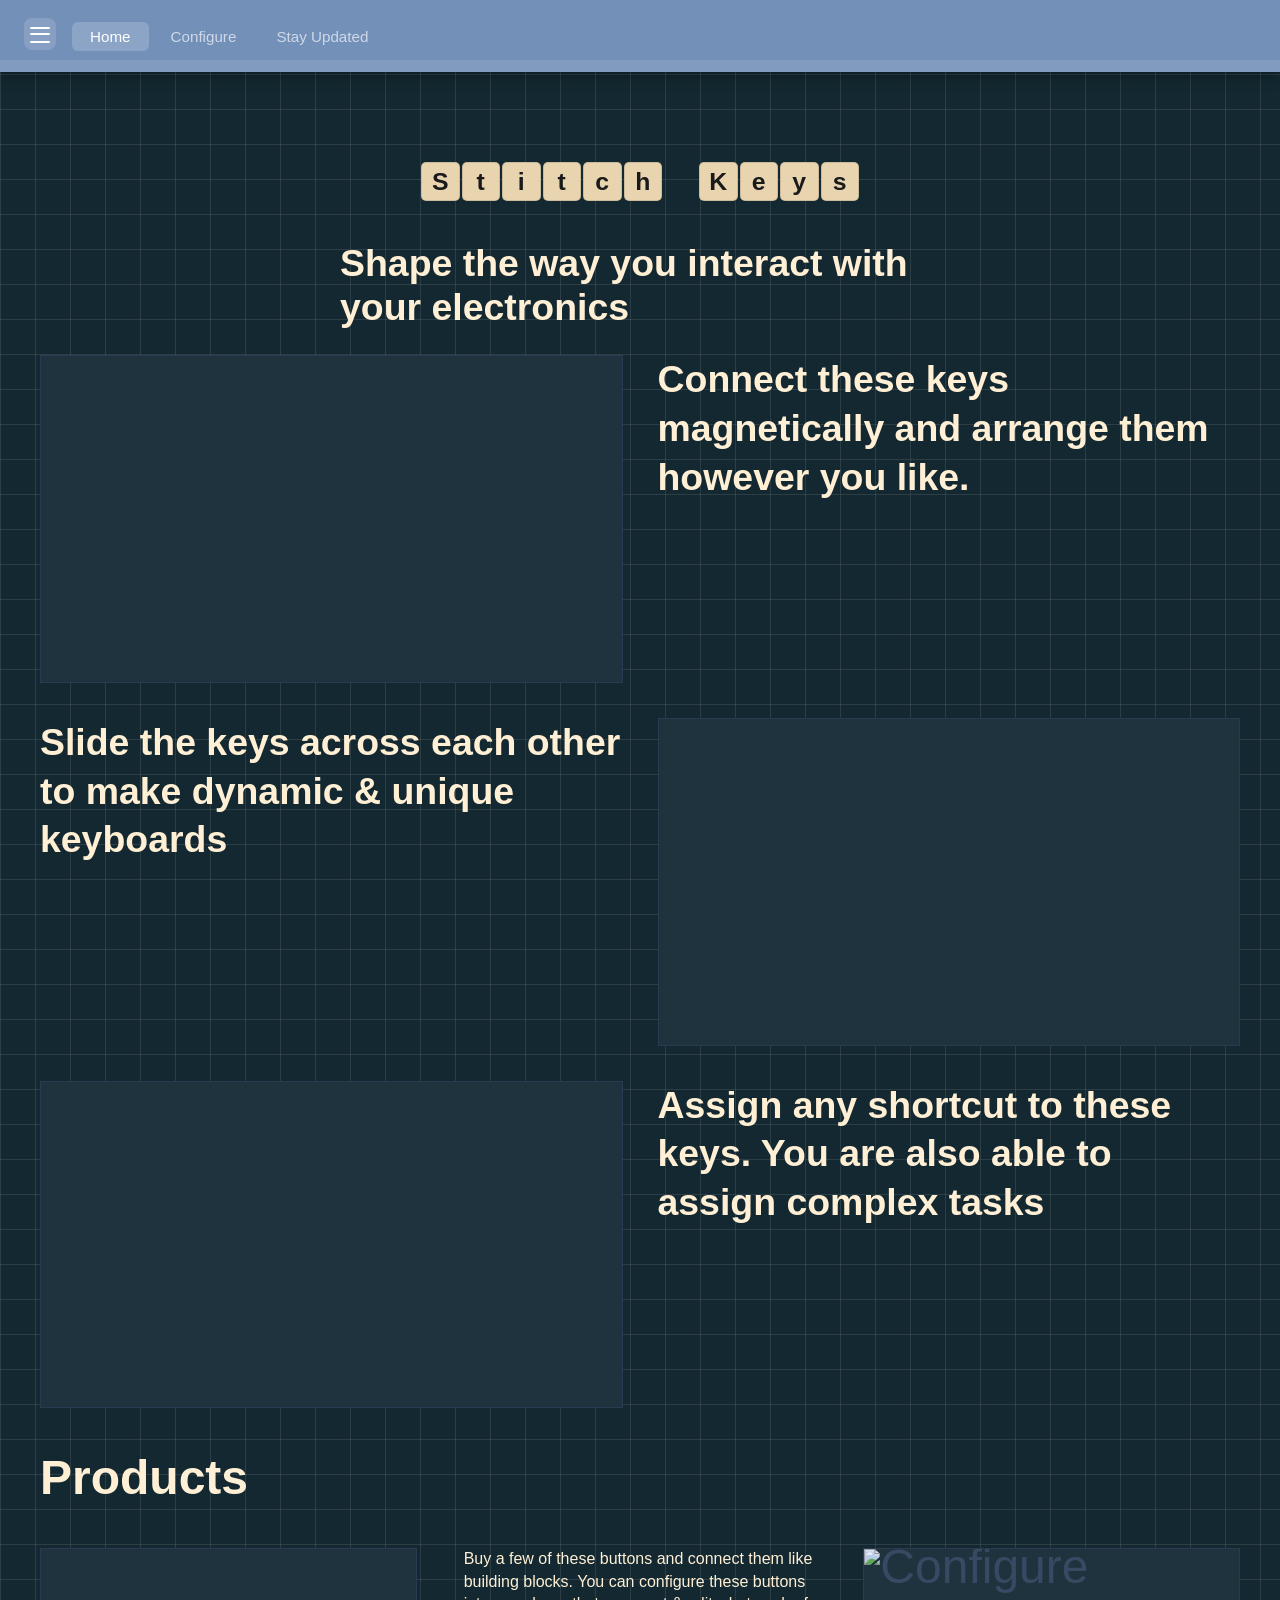
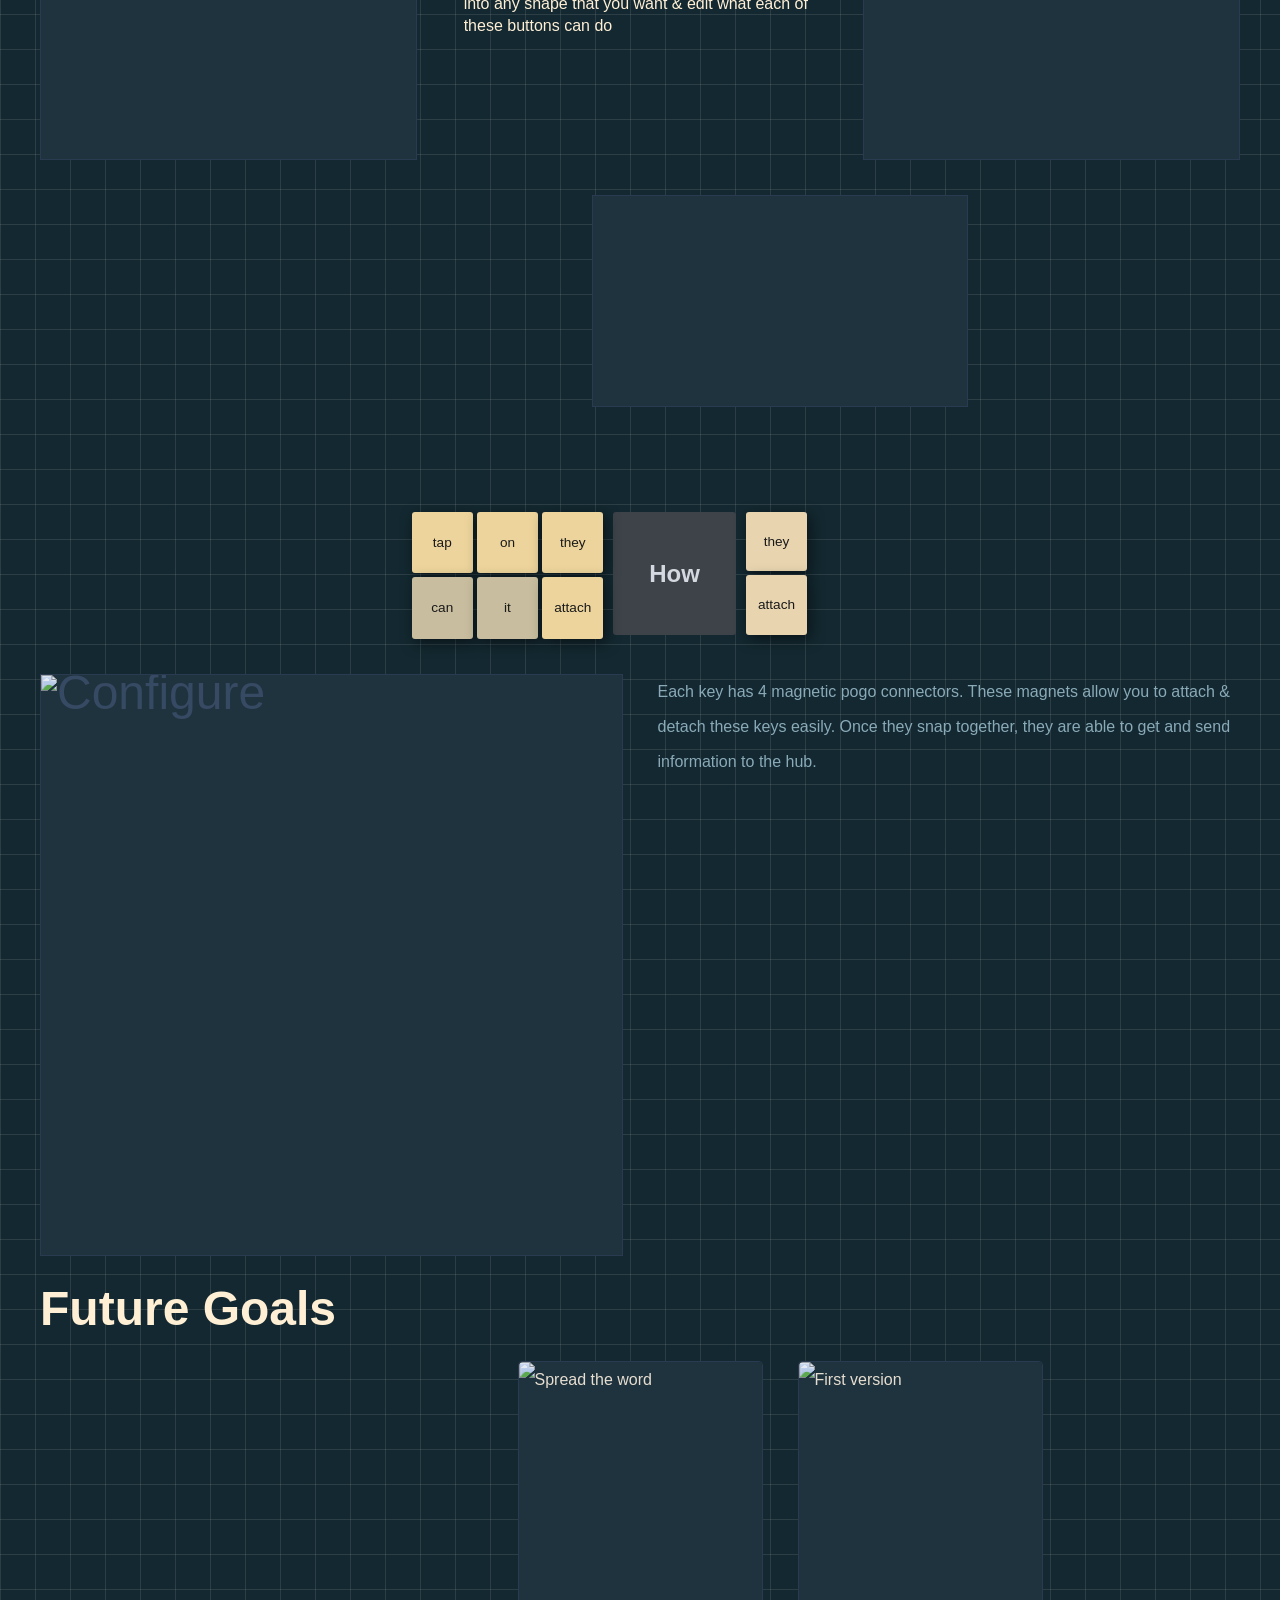
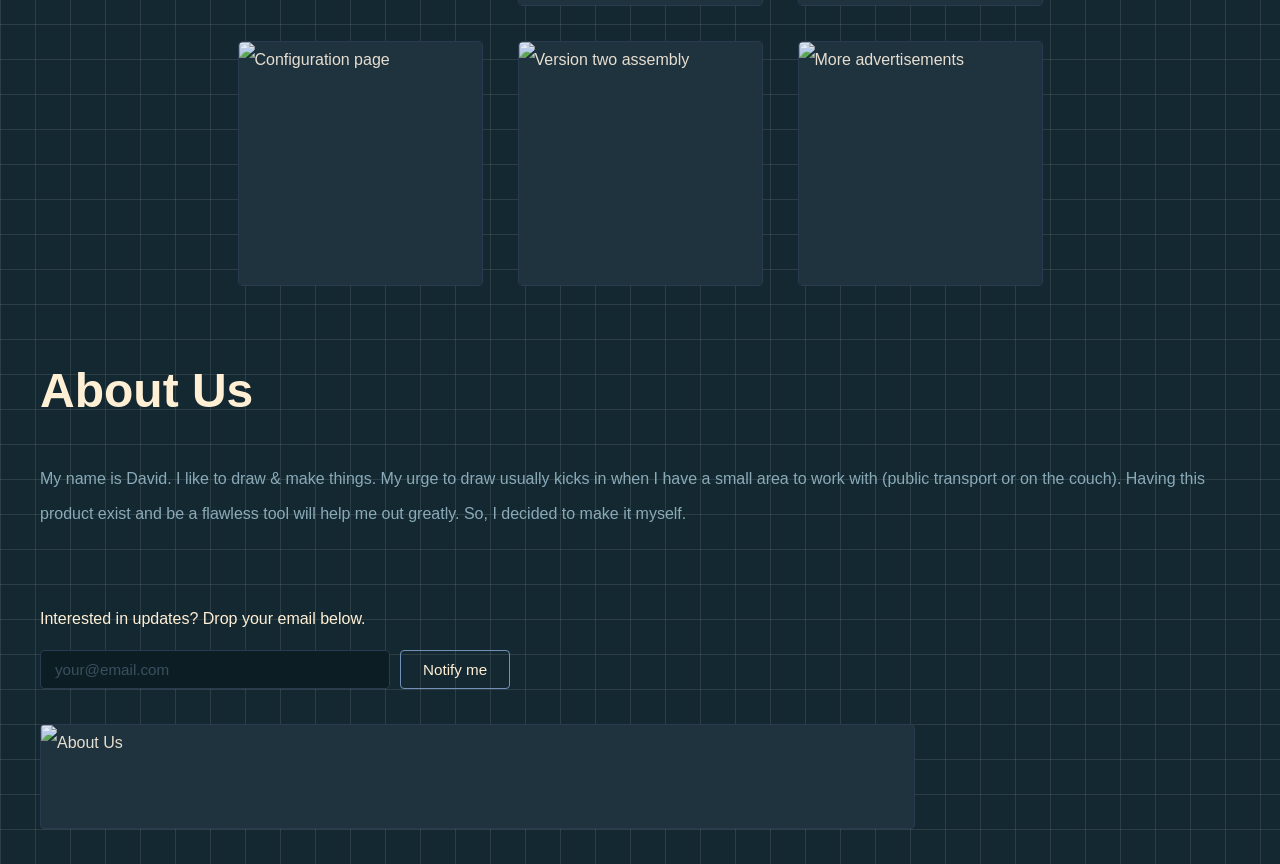
==== index.html @ e27ef1e2 "Initial commit: Stitch Keys web app + macro recorder - configure.html/css/script.js: Block Builder w" ====
<!DOCTYPE html>
<html lang="en">
<head>
    <meta charset="UTF-8">
    <meta name="viewport" content="width=device-width, initial-scale=1.0">
    <meta http-equiv="Content-Security-Policy" content="default-src 'self'; script-src 'self'; style-src 'self' https://fonts.googleapis.com; font-src https://fonts.gstatic.com; img-src 'self' data:; media-src 'self'; connect-src 'self' https://script.google.com https://script.googleusercontent.com; form-action 'self' https://script.google.com; frame-ancestors 'none';">
    <meta name="referrer" content="strict-origin-when-cross-origin">
    <title>Stitch Keys — Modular Magnetic Macro Keys</title>
    <meta name="description" content="Stitch Keys are modular magnetic macro keys you can arrange into any shape and assign any shortcut or task to. Shape the way you interact with your electronics.">
    <meta name="keywords" content="stitch keys, stitchkeys, modular macro keyboard, magnetic macro keys, custom macro keys, programmable keys">
    <meta name="author" content="Stitch Keys">
    <meta property="og:title" content="Stitch Keys — Modular Magnetic Macro Keys">
    <meta property="og:description" content="Connect these keys magnetically, arrange them however you like, and assign any shortcut to them. Shape the way you interact with your electronics.">
    <meta property="og:type" content="website">
    <meta name="twitter:card" content="summary">
    <meta name="twitter:title" content="Stitch Keys — Modular Magnetic Macro Keys">
    <meta name="twitter:description" content="Modular magnetic macro keys you can arrange into any shape and assign any shortcut to.">
    <link rel="preconnect" href="https://fonts.googleapis.com">
    <link rel="preconnect" href="https://fonts.gstatic.com" crossorigin>
    <link rel="stylesheet" href="https://fonts.googleapis.com/css2?family=Caveat:wght@400;700&family=Exo+2:wght@400;600;700&family=Rubik:wght@400;500&display=swap">
    <link rel="stylesheet" href="style.css?v=2">
</head>
<body>
    <div class="header-fill" aria-hidden="true"></div>
    <header class="page-header">
<button id="menuToggle" class="menu-button" aria-label="Toggle navigation menu">
            <span class="hamburger"></span>
        </button>
        <nav class="page-tabs" aria-label="Site sections">
            <a href="index.html" class="page-tab page-tab--active">Home</a>
            <a href="configure.html" class="page-tab">Configure</a>
            <a href="signup.html" class="page-tab">Stay Updated</a>
        </nav>
        <div class="resize-handle header-handle" data-resize="header" aria-hidden="true"></div>
    </header>

    <div class="app-shell">
        <div class="nav-bg" id="navBg" aria-hidden="true"></div>
        <div class="mobile-overlay" id="mobileOverlay" aria-hidden="true"></div>
        <aside class="side-nav" id="sideNav" aria-hidden="true">
            <nav class="sticky-nav">
                <a draggable="false" href="#intro"    class="sticky-note sticky-note--1">
                    <div class="sticky-note__img"><img src="art/stitch_keys.png" alt="Stitch Keys"></div>
                    <span class="sticky-note__label">Stitch Keys</span>
                </a>
                <a draggable="false" href="#text"     class="sticky-note sticky-note--2">
                    <div class="sticky-note__img"><img src="art/product.png" alt="Products"></div>
                    <span class="sticky-note__label">Products</span>
                </a>
                <a draggable="false" href="#outro"    class="sticky-note sticky-note--3">
                    <div class="sticky-note__img"><img src="art/how_it_works.png" alt="How it Works"></div>
                    <span class="sticky-note__label">How it Works</span>
                </a>
                <a draggable="false" href="#section1" class="sticky-note sticky-note--4">
                    <div class="sticky-note__img"><img src="art/future_goals.png" alt="Future Goals"></div>
                    <span class="sticky-note__label">Current Goals</span>
                </a>
                <a draggable="false" href="#section2" class="sticky-note sticky-note--5">
                    <div class="sticky-note__img"><img src="art/about_us.png" alt="About Us"></div>
                    <span class="sticky-note__label">About Us</span>
                </a>
            </nav>
        </aside>

        <main class="main-content" id="mainContent">
            <section id="intro">
                <div class="title-letters" aria-label="Stitch Keys">
                    <div class="letter-group">
                        <div class="letter-square" id="titleLetterS" role="button" tabindex="0" data-letter="S">S</div>
                        <div class="letter-square" role="button" tabindex="0" data-letter="t">t</div>
                        <div class="letter-square" role="button" tabindex="0" data-letter="i">i</div>
                        <div class="letter-square" role="button" tabindex="0" data-letter="t">t</div>
                        <div class="letter-square" role="button" tabindex="0" data-letter="c">c</div>
                        <div class="letter-square" role="button" tabindex="0" data-letter="h">h</div>
                    </div>
                    <div class="letter-group">
                        <div class="letter-square" role="button" tabindex="0" data-letter="K">K</div>
                        <div class="letter-square" role="button" tabindex="0" data-letter="e">e</div>
                        <div class="letter-square" role="button" tabindex="0" data-letter="y">y</div>
                        <div class="letter-square" role="button" tabindex="0" data-letter="s">s</div>
                    </div>
                </div>
                <h3>Shape the way you interact with your electronics</h3>
                <div class="intro-media-row">
                    <div class="video-placeholder">
                        <video autoplay loop muted playsinline>
                            <source src="animation/magnetic.mkv" type="video/x-matroska">
                        </video>
                    </div>
                    <h3>Connect these keys magnetically and arrange them however you like.</h3>
                </div>
                <div class="intro-media-row">
                    <h3>Slide the keys across each other to make dynamic &amp; unique keyboards</h3>
                    <div class="video-placeholder">
                        <video autoplay loop muted playsinline>
                            <source src="animation/slide.mkv" type="video/x-matroska">
                        </video>
                    </div>
                </div>
                <div class="intro-media-row">
                    <div class="video-placeholder">
                        <video autoplay loop muted playsinline>
                            <source src="animation/shortcuts50.mkv" type="video/x-matroska">
                        </video>
                    </div>
                    <h3>Assign any shortcut to these keys. You are also able to assign complex tasks</h3>
                </div>
                <br><br><br><br><br><br>
            </section>
            <section id="text">
                <h2>Products</h2>
                <div class="products-videos">
                    <div class="products-video">
                        <video autoplay loop muted playsinline>
                            <source src="animation/kit1.mkv" type="video/x-matroska">
                        </video>
                    </div>
                    <p class="products-text">Buy a few of these buttons and connect them like building blocks. You can configure these buttons into any shape that you want &amp; edit what each of these buttons can do</p>
                    <div class="products-video">
                        <video autoplay loop muted playsinline>
                            <source src="animation/kit2.mkv" type="video/x-matroska">
                        </video>
                    </div>
                    <div class="products-video products-video--img">
                        <img src="pictures/configure.png" alt="Configure" class="products-video-img">
                    </div>
                </div>
            </section>
            <section id="outro">
                <div class="how-overlay" id="howOverlay"></div>
                <div class="how-top-row" id="howTopRow">
                    <div class="how-deco" id="howDeco" aria-hidden="true">
                        <div class="how-deco-cell light" data-sq="tap">tap</div>
                        <div class="how-deco-cell light" data-sq="on">on</div>
                        <div class="how-deco-cell light" data-sq="they">they</div>
                        <div class="how-deco-cell" data-sq="can">can</div>
                        <div class="how-deco-cell" data-sq="it">it</div>
                        <div class="how-deco-cell light" data-sq="attach">attach</div>
                    </div>
                    <div class="how-label-square" id="howLabelSquare" role="button" tabindex="0">How</div>
                    <div class="how-active-container" id="howActiveContainer">
                        <div class="how-active-square" id="howActiveSquare" role="button" tabindex="0">
                            <span id="howActiveText">they attach</span>
                        </div>
                        <div class="how-options" id="howOptions" aria-hidden="true"></div>
                    </div>
                </div>
                <div class="how-bottom-row">
                    <div class="how-video-square">
                        <img src="pictures/configure.png" alt="Configure" class="placeholder-fill-img">
                    </div>
                    <div class="how-description">
                        <p id="howDescText">Each key has 4 magnetic pogo connectors. These magnets allow you to attach &amp; detach these keys easily. Once they snap together, they are able to get and send information to the hub.</p>
                    </div>
                </div>
            </section>
            <section id="section1">
                <h2>Future Goals</h2>
                <div class="fg-images">
                    <div class="fg-row fg-row--top">
                        <div class="fg-img">
                            <img src="pictures/1.png" alt="Spread the word" class="fg-img-photo">
                            <span class="fg-hover-text"> Spread the word!
I want to reach people now so that I can start a feedback loop.
To achieve this, I will make a couple of advertisements on blender. </span>
                        </div>
                        <div class="fg-img">
                            <img src="pictures/2.png" alt="First version" class="fg-img-photo">
                            <span class="fg-hover-text"> I finish building the first version of this product.
The main purpose of this version is to help me make the configuration version of this website. This will also be used to present the basic idea to others so that I can get more support on this product.</span>
                        </div>
                    </div>
                    <div class="fg-row fg-row--bottom">
                        <div class="fg-img">
                            <img src="pictures/3.png" alt="Configuration page" class="fg-img-photo">
                            <span class="fg-hover-text">Finish the configuration page. This is where I use the feedback from you to make nearly anything that you want possible with these keys. I will work on making this as simple and straight forward as possible, with visuals that fit your current keyboard.</span>
                        </div>
                        <div class="fg-img">
                            <img src="pictures/4.png" alt="Version two assembly" class="fg-img-photo">
                            <span class="fg-hover-text"> Start the assembly for version two of the product. This version's purpose will be to show to others so that they can tell me their experience on the product hands on.</span>
                        </div>
                        <div class="fg-img">
                            <img src="pictures/5.png" alt="More advertisements" class="fg-img-photo">
                            <span class="fg-hover-text"> While I am getting feedback, I will be making more advertisements.</span>
                        </div>
                    </div>
                </div>
            </section>
            <section id="section2">
                <h2>About Us</h2>
                <p>My name is David. I like to draw & make things. My urge to draw usually kicks in when I have a small area to work with (public transport or on the couch). Having this product exist and be a flawless tool will help me out greatly. So, I decided to make it myself.</p>
                <div class="signup-block">
                    <p class="signup-label">Interested in updates? Drop your email below.</p>
                    <form class="signup-form" id="signupForm" action="#" method="POST">
                        <input class="signup-input" type="email" name="email" placeholder="your@email.com" required aria-label="Email address">
                        <button class="signup-btn" type="submit">Notify me</button>
                    </form>
                    <p class="signup-thanks" id="signupThanks" hidden>Thanks! We'll be in touch.</p>
                </div>
                <div class="au-img">
                    <img src="pictures/about_banner.png" alt="About Us" class="placeholder-fill-img">
                </div>
            </section>
        </main>
    </div>

    <script src="script.js"></script>
</body>
</html>
---- style.css ----
:root {
    font-family: Arial, Helvetica, sans-serif;
    color: #d4d8e0;
    --nav-width: 260px;
    --header-height: 72px;
    --header-height-visible: 100px;
}

* {
    box-sizing: border-box;
}

body {
    margin: 0;
    min-height: 100vh;
    overflow-x: hidden;
    background-color: #132830;
}

.header-fill {
    position: fixed;
    top: 0;
    left: 0;
    width: 100%;
    height: var(--header-height);
    background: #7390B9;
    box-shadow: 0 3px 14px rgba(0, 0, 0, 0.35);
    z-index: 29;
    transition: height 1s ease-out;
}

.page-header {
    position: fixed;
    top: 0;
    left: 0;
    z-index: 30;
    display: flex;
    align-items: center;
    gap: 1rem;
    padding: 5px 1.5rem;
    min-height: var(--header-height);
    transition: min-height 1s ease-out;
    width: 100%;
    background: #7390B9;
    color: white;
    box-shadow: none;
}

/* ── Page tabs (About / Configure) ─────────────────────────────────────── */
.page-tabs {
    display: flex;
    gap: 4px;
    margin: 0;
}

.page-tab {
    padding: 6px 18px;
    border-radius: 6px;
    font-family: 'Rubik', sans-serif;
    font-size: 0.95rem;
    font-weight: 500;
    color: rgba(255, 255, 255, 0.65);
    text-decoration: none;
    transition: background 0.2s ease, color 0.2s ease;
}

.page-tab:hover {
    background: rgba(255, 255, 255, 0.12);
    color: #fff;
}

.page-tab--active {
    background: rgba(255, 255, 255, 0.18);
    color: #fff;
}

/* No background grid on the Configure page */
.page--configure .main-content {
    background-image: none;
}

/* ────────────────────────────────────────────────────────────────────────── */
.page-header h1 {
    margin: 0 0 17px 0;
    font-size: 1.5rem;
    line-height: 1;
    align-self: flex-end;
}

.menu-button {
    width: 32px;
    height: 32px;
    border: none;
    border-radius: 8px;
    align-self: flex-end;
    margin-bottom: 17px;
    background: rgba(255, 255, 255, 0.14);
    color: white;
    display: inline-flex;
    align-items: center;
    justify-content: center;
    cursor: pointer;
    transition: background 0.25s ease;
    position: relative;
    z-index: 1;
}

.menu-button:hover,
.menu-button:focus-visible {
    background: rgba(255, 255, 255, 0.24);
    outline: none;
}

.hamburger,
.hamburger::before,
.hamburger::after {
    content: "";
    display: block;
    width: 20px;
    height: 2px;
    background: white;
    border-radius: 2px;
    transition: transform 0.3s ease, opacity 0.3s ease;
}

.hamburger::before {
    transform: translateY(-6px);
}

.hamburger::after {
    transform: translateY(6px);
}

.menu-button.open .hamburger {
    background: transparent;
}

.menu-button.open .hamburger::before {
    transform: rotate(45deg);
}

.menu-button.open .hamburger::after {
    transform: rotate(-45deg);
}


.app-shell {
    display: flex;
    margin-top: var(--header-height);
    transition: transform 0.4s ease, margin-top 1s ease-out;
}

/* Grid background — separate element so sticky notes can sit above everything */
.nav-bg {
    position: fixed;
    top: 0;
    left: 0;
    width: var(--nav-width);
    max-width: calc(100vw - 12px);
    height: 100%;
    background-color: transparent;
    background-size: 35px 35px;
    z-index: 9;
    pointer-events: none;
}

.nav-bg.open {
    background-color: #132830;
    background-image:
        linear-gradient(rgba(147, 153, 155, 0.2) 1px, transparent 1px),
        linear-gradient(90deg, rgba(147, 153, 155, 0.2) 1px, transparent 1px);
}

.side-nav {
    position: fixed;
    top: 0;
    left: 0;
    height: 100%;
    width: var(--nav-width);
    max-width: calc(100vw - 12px);
    padding: calc(var(--header-height) + 12px) 12px 12px;
    transition: width 1s ease-out, padding-top 1s ease-out;
    z-index: 25;
    pointer-events: none;
    overflow-x: hidden;
    overflow-y: auto;
}

.side-nav.open {
    pointer-events: auto;
}

/* ── Sticky notes ──────────────────────────────────────────────────────────── */

.sticky-nav {
    display: flex;
    flex-direction: column;
    gap: 8px;
    height: 100%;
}

.sticky-note {
    flex: 1;
    min-height: 80px;
    display: flex;
    flex-direction: column;
    text-decoration: none;
    border-radius: 3px;
    padding: 8px 8px 6px;
    box-shadow: 3px 4px 14px rgba(0, 0, 0, 0.5);
    cursor: pointer;
    /* transform drives the slide-in; scale + shadow ease the hover lift over 0.3 s */
    /* only transform is transitioned (slide-in); scale + shadow snap instantly on hover */
    transition: transform 0.4s ease;
    user-select: none;
    -webkit-user-drag: none;
    width: calc(100% - 50px);  /* 50 px freed for the random left-offset */
    z-index: 0;
}

.sticky-note__img {
    flex: 1;
    background: rgba(0, 0, 0, 0.1);
    border-radius: 2px;
    margin-bottom: 6px;
    min-height: 30px;
    display: flex;
    align-items: center;
    justify-content: center;
    overflow: hidden;
}

.sticky-note__img img {
    width: 100%;
    height: 100%;
    object-fit: contain;
    mix-blend-mode: multiply;  /* white background disappears, only the lines show */
}

.sticky-note__label {
    font-size: 1rem;
    font-weight: 700;
    color: #1a1a1a;
    text-align: center;
    font-family: 'Caveat', cursive;
    letter-spacing: 0.03em;
}

/* Colours + closed state: off-screen left with each note's own tilt */
.sticky-note--1 { background: #a8d0f5; transform: translateX(calc(-1 * var(--nav-width) - 60px)) rotate(-2deg); }
.sticky-note--2 { background: #7eb8ec; transform: translateX(calc(-1 * var(--nav-width) - 60px)) rotate(1.5deg); }
.sticky-note--3 { background: #bcddf8; transform: translateX(calc(-1 * var(--nav-width) - 60px)) rotate(-1deg); }
.sticky-note--4 { background: #8ec4f0; transform: translateX(calc(-1 * var(--nav-width) - 60px)) rotate(2deg); }
.sticky-note--5 { background: #d0e8ff; transform: translateX(calc(-1 * var(--nav-width) - 60px)) rotate(-1.5deg); }

/* Open state — slide to resting position, staggered: 1 → 3 → 4 → 2 → 5
   Each next note fires when the previous is halfway across (≈ 0.2 s at 0.4 s ease) */
.side-nav.open .sticky-note--1 { transform: rotate(-2deg);   transition-delay: 0s; }
.side-nav.open .sticky-note--2 { transform: rotate(1.5deg);  transition-delay: 0.3s; }
.side-nav.open .sticky-note--3 { transform: rotate(-1deg);   transition-delay: 0.1s; }
.side-nav.open .sticky-note--4 { transform: rotate(2deg);    transition-delay: 0.2s; }
.side-nav.open .sticky-note--5 { transform: rotate(-1.5deg); transition-delay: 0.4s; }

.sticky-note:hover {
    scale: 1.07;
    box-shadow: 8px 14px 32px rgba(0, 0, 0, 0.72);
    z-index: 1;
}

.main-content {
    position: relative;
    z-index: 11;           /* sits above side-nav (z-index 10) so the grid never overlaps text */
    width: 100%;
    min-height: calc(100vh - var(--header-height-visible));
    padding: 0;
    transition: transform 0.4s ease;
    background-color: #132830;
    background-image:
        linear-gradient(rgba(147, 153, 155, 0.2) 1px, transparent 1px),
        linear-gradient(90deg, rgba(147, 153, 155, 0.2) 1px, transparent 1px);
    background-size: 35px 35px;
}

.main-content.shifted {
    transform: translateX(var(--nav-width));
}

section {
    padding: 35px 2.5rem;
    line-height: 35px;
    color: #FFEFD5;
    font-family: 'Rubik', sans-serif;
}


section h2,
section h3,
section h4,
section h5,
section h6 {
    font-family: 'Exo 2', sans-serif;
    font-weight: 700;
}

section h2 {
    margin-top: 0;
    margin-bottom: 35px;
    font-size: 3em;
    line-height: 70px;  /* 2 grid rows */
}

/* ── Title letter squares ────────────────────────────────────────────────── */
.title-letters {
    display: flex;
    align-items: center;
    gap: 37px;
    justify-content: center;
    margin: 35px auto 35px;
    overflow-x: auto;
    padding: 20px 4px;
}

.letter-group {
    display: flex;
    flex-shrink: 0;
    gap: 2px;
}

.letter-square {
    width: calc(1.1 * 35px);
    height: calc(1.1 * 35px);
    background: #E8D5B0;
    color: #1a1a1a;
    display: flex;
    align-items: center;
    justify-content: center;
    font-family: 'Exo 2', sans-serif;
    font-weight: 700;
    font-size: 1.55rem;
    border-radius: 5px;
    cursor: pointer;
    user-select: none;
    border: 1px solid rgba(0, 0, 0, 0.12);
    box-sizing: border-box;
    transition: background 0.1s ease, transform 0.1s ease;
}

.letter-square:hover {
    background: #dfc89c;
}

.letter-square:active {
    transform: scale(0.92);
}

#intro > h3 {
    width: fit-content;
    margin: -15px auto 25px;
    max-width: 600px;
    font-size: 2.34rem;
    line-height: 1.2;
    transition: transform 0.4s ease;
}

.main-content.shifted #intro > h3 {
    transform: translateX(calc(2 * 35px));
    width: 100%;
    text-align: right;
}

.intro-media-row h3 {
    flex: 1;
    color: #FFEFD5;
    font-size: 2.34rem;
    line-height: 1.3;
    margin: 0;
    transition: max-width 0.4s ease;
}

.main-content.shifted .intro-media-row h3 {
    max-width: calc(50vw - var(--nav-width) - 17.5px);
}

/* h3–h6: snap to the grid without changing font size or weight.
   margin-bottom: 0 means the very next content line falls in the
   immediately following grid row — no blank row between them.      */
section h3,
section h4,
section h5,
section h6 {
    margin-top: 0;
    margin-bottom: 0;
    line-height: 35px;
}

section p {
    margin-top: 0;
    margin-bottom: 0;
    line-height: 35px;
    color: #8AAAB8;
}

/* ── Video placeholder ───────────────────────────────────────────────────── */
.intro-media-row {
    display: flex;
    gap: 35px;
    align-items: flex-start;
    margin-bottom: 35px;
}

.video-placeholder {
    flex: 0 0 calc(50% - 17.5px);
    aspect-ratio: 16 / 9;
    background-color: #0c1e24;
    border: 1px solid #2a3a50;
    display: flex;
    align-items: center;
    justify-content: center;
    color: #2a3a50;
    font-size: 5rem;
    position: relative;
    overflow: hidden;
}

.video-placeholder::after,
.products-video::after {
    content: '';
    position: absolute;
    inset: 0;
    background: rgba(115, 144, 185, 0.18);
    pointer-events: none;
    z-index: 1;
}

.video-placeholder video,
.products-video video {
    width: 100%;
    height: 100%;
    object-fit: cover;
    display: block;
}

.products-video-img {
    width: 100%;
    height: 100%;
    object-fit: cover;
    display: block;
}


/* ── Header resize handle ────────────────────────────────────────────────── */

.resize-handle {
    position: absolute;
    background: rgba(255, 255, 255, 0.1);
    touch-action: none;
    z-index: 30;
}

.header-handle {
    left: 0;
    bottom: 0;
    width: 100%;
    height: 12px;
    cursor: ns-resize;
}

/* Suppress all transitions while the user is actively dragging */
body.resizing .page-header,
body.resizing .header-fill,
body.resizing .app-shell {
    transition: none !important;
}

/* ── #outro: How it Works interactive section ───────────────────────────── */

/* Full-screen darkening overlay, contained in main-content's stacking context
   so it darkens page content (z-index 11) but not the side-nav (25) or header */
.how-overlay {
    position: fixed;
    inset: 0;
    background: rgba(0, 0, 0, 0);
    pointer-events: none;
    z-index: 20;
    transition: background 0.3s ease;
}
.how-overlay.active {
    background: rgba(0, 0, 0, 0.45);
    pointer-events: auto;
}

/* Top row: How square + active square, centered.
   z-index 21 lifts the entire row above the overlay (20) */
.how-top-row {
    display: flex;
    align-items: flex-start;
    gap: 10px;
    justify-content: center;
    position: relative;
    z-index: 21;
    margin-bottom: 35px;
    transition: transform 0.4s ease;
}

/* "How" label square — dark gray */
.how-label-square {
    width: calc(3.5 * 35px);
    height: calc(3.5 * 35px);
    background: #3d4349;
    color: #d4d8e0;
    display: flex;
    align-items: center;
    justify-content: center;
    font-family: 'Exo 2', sans-serif;
    font-weight: 700;
    font-size: 1.5rem;
    cursor: pointer;
    border-radius: 3px;
    user-select: none;
    flex-shrink: 0;
}

/* Active container: relative so options can be positioned absolutely inside it */
.how-active-container {
    position: relative;
    flex-shrink: 0;
}

/* Wobble: snap left 2px, hold 2s, snap right 2px, hold 2s — 4s total cycle */
@keyframes how-wobble {
    0%, 49.9%   { translate: -2px 0; }
    50%, 99.9%  { translate: 2px 0; }
    100%        { translate: -2px 0; }
}

/* Active/current topic square — light beige with wobble */
.how-active-square {
    width: calc(3.5 * 35px);
    height: calc(3.5 * 35px);
    background: #E8D5B0;
    color: #1a1a1a;
    display: flex;
    align-items: center;
    justify-content: center;
    text-align: center;
    padding: 10px;
    font-family: 'Rubik', sans-serif;
    font-weight: 500;
    font-size: 0.85rem;
    cursor: pointer;
    border-radius: 3px;
    user-select: none;
    animation: how-wobble 4s linear infinite;
    box-shadow: 3px 4px 12px rgba(0, 0, 0, 0.35);
}

/* Stop wobble entirely while options menu is open so position is exactly 0 */
.how-active-square.menu-open {
    animation: none;
    translate: 0px 0;
}

/* Options panel: to the right of the active square, centered vertically.
   top offset = -(square_h + gap) centers the middle option on the active square */
.how-options {
    position: absolute;
    left: calc(100% + 35px);
    top: calc(-1 * (3.5 * 35px + 8px));
    display: flex;
    flex-direction: column;
    gap: 8px;
    pointer-events: none;
}

.how-options.visible {
    pointer-events: auto;
}

/* Individual option squares */
.how-option {
    width: calc(3.5 * 35px);
    height: calc(3.5 * 35px);
    background: #E8D5B0;
    color: #1a1a1a;
    display: flex;
    align-items: center;
    justify-content: center;
    text-align: center;
    padding: 10px;
    font-family: 'Rubik', sans-serif;
    font-weight: 500;
    font-size: 0.85rem;
    cursor: pointer;
    border-radius: 3px;
    user-select: none;
    box-shadow: 3px 4px 14px rgba(0, 0, 0, 0.5);
    opacity: 0;
    transition: opacity 0.25s ease;
}

/* Middle option indented 35px to the right */
.how-option--indent {
    margin-left: 35px;
}

/* Active square in split mode (when "attach" is active) */
.how-active-square.active-split {
    background: transparent;
    box-shadow: none;
    padding: 0;
    flex-direction: column;
    align-items: flex-start;
    justify-content: flex-start;
    gap: 4px;
}

/* Active square / option in configure L-shape mode */
.how-active-square.active-configure,
.how-option--configure {
    background: transparent;
    box-shadow: none;
    padding: 0;
    display: grid;
    grid-template-columns: 1fr 1fr;
    grid-template-rows: 1fr 1fr;
    gap: 4px;
    align-items: stretch;
    justify-items: stretch;
}

/* "connect" and "electronics" options — 4 cols × 2 rows grid */
.how-active-square.active-connect,
.how-active-square.active-electronics,
.how-option--connect,
.how-option--electronics {
    width: calc(7 * 35px + 4px);   /* 4 cells wide: 2×(3.5×35) + 3 gaps */
    background: transparent;
    box-shadow: none;
    padding: 0;
    display: grid;
    grid-template-columns: repeat(4, 1fr);
    grid-template-rows: 1fr 1fr;
    gap: 4px;
    align-items: stretch;
    justify-items: stretch;
}

.how-option-cell {
    background: #E8D5B0;
    color: #1a1a1a;
    display: flex;
    align-items: center;
    justify-content: center;
    font-family: 'Rubik', sans-serif;
    font-weight: 500;
    font-size: 0.85rem;
    border-radius: 3px;
    box-shadow: 3px 4px 14px rgba(0,0,0,0.5);
    pointer-events: none;
}

/* "they attach" option — two half-size squares stacked */
.how-option--split {
    background: transparent;
    box-shadow: none;
    padding: 0;
    flex-direction: column;
    align-items: flex-start;
    justify-content: flex-start;
    gap: 4px;
}

.how-option-half {
    width: calc(3.5 * 35px / 2);
    flex: 1;
    background: #E8D5B0;
    color: #1a1a1a;
    display: flex;
    align-items: center;
    justify-content: center;
    font-family: 'Rubik', sans-serif;
    font-weight: 500;
    font-size: 0.85rem;
    border-radius: 3px;
    box-shadow: 3px 4px 14px rgba(0,0,0,0.5);
    pointer-events: none;
}

.how-option.visible {
    opacity: 1;
}

/* ── how-deco: 6 decorative squares beside the How label ──────────────── */
.how-deco {
    display: grid;
    grid-template-columns: repeat(3, calc(3.5 * 35px / 2));
    grid-template-rows: repeat(2, calc(3.5 * 35px / 2));
    gap: 4px;
    flex-shrink: 0;
    position: relative;
    overflow: visible;   /* squares animate outside the grid bounds */
}

.how-deco-cell {
    background: #C8BD9E;
    color: #1a1a1a;
    display: flex;
    align-items: center;
    justify-content: center;
    font-family: 'Rubik', sans-serif;
    font-weight: 500;
    font-size: 0.85rem;
    border-radius: 3px;
    box-shadow: 3px 4px 14px rgba(0,0,0,0.5);
    position: relative;
    z-index: 1;
    transition: background 0.3s ease;
}

.how-deco-cell.light {
    background: #EDD49C;
}

/* Bottom row: square video placeholder + description text */
.how-bottom-row {
    display: flex;
    gap: 35px;
    align-items: flex-start;
    transition: transform 0.4s ease;
}

/* ── Products section: three staggered video placeholders ─────────────── */
#text {
    margin-top: calc(-7 * 35px);
}
.products-videos {
    display: grid;
    grid-template-columns: repeat(3, minmax(0, 1fr));
    grid-template-rows: auto auto;
    gap: 35px;
    margin: 35px 0;
}

.products-video {
    min-width: 0;
    align-self: start;
    aspect-ratio: 16 / 9;
    background: #0c1e24;
    border: 1px solid #2a3a50;
    display: flex;
    align-items: center;
    justify-content: center;
    color: #2a3a50;
    font-size: 3rem;
    position: relative;
    overflow: hidden;
}

.products-video:nth-child(1) { grid-column: 1; grid-row: 1; transition: transform 0.4s ease; }
.products-video:nth-child(2) { grid-column: 3; grid-row: 1; transition: transform 0.4s ease; }
.products-video:nth-child(3) { grid-column: 2; grid-row: 2; transition: transform 0.4s ease; transform: translateX(calc(4 * 35px)); }

.products-text {
    grid-column: 2;
    grid-row: 1;
    margin: 0;
    box-sizing: border-box;
    width: 100%;
    /* Cap height to the video's aspect-ratio height so the text can never inflate
       the grid row and push the bottom video down. */
    max-height: calc((100vw - 5rem - 70px) / 3 * 9 / 16);
    padding: 0 12px 0 12px;
    align-self: start;
    overflow: hidden;
    color: #FFEFD5;
    font-size: 1rem;
    line-height: 1.4;
    pointer-events: none;
    transition: padding 0.4s ease;
    /* opacity has no transition entry — changes snap instantly */
}

.products-text.pt-snap-hidden {
    opacity: 0;
}

/* When sidebar opens, grow padding inward by each video's shift amount so the
   text content area narrows. JS snaps opacity to 0 at the 19-char threshold. */
.main-content.shifted .products-text {
    padding: 0 257px 0 152px;
}

.main-content.shifted .products-video:nth-child(1) { transform: translateX(calc(4 * 35px)); }
.main-content.shifted .products-video:nth-child(2) { transform: translateX(calc(-7 * 35px)); }
.main-content.shifted .products-video:nth-child(3) { transform: translateX(calc(2 * 35px)); }

/* ── Future Goals section ──────────────────────────────────────────────── */
#section1 h2 {
    margin-top: calc(-1.5 * 35px);
}
.fg-images {
    display: flex;
    flex-direction: column;
    align-items: center;
    gap: 35px;
    margin-top: calc(-70px + 1.5 * 35px);
}

.fg-row {
    display: flex;
    gap: 35px;
    transition: transform 0.4s ease;
}

/* Shift the top row right by half an image+gap so the rows stagger like bricks */
.fg-row--top {
    transform: translateX(calc((7 * 35px + 35px) / 2));
}

.main-content.shifted .fg-row--top {
    transform: translateX(calc((7 * 35px + 35px) / 2 - 3 * 35px));
}

.main-content.shifted .fg-row--bottom {
    transform: translateX(calc(-4 * 35px));
}

.fg-img {
    flex-shrink: 0;
    width: calc(7 * 35px);
    height: calc(7 * 35px);
    background: #0c1e24;
    border: 1px solid #2a3a50;
    border-radius: 4px;
    position: relative;
    overflow: hidden;
    transition: background 0.35s ease;
}

.fg-img:hover {
    background: #132830;
}

.fg-hover-text {
    position: absolute;
    inset: 0;
    display: flex;
    align-items: center;
    justify-content: center;
    padding: 18px;
    color: #FFEFD5;
    font-size: 0.875rem;
    line-height: 1.45;
    text-align: center;
    opacity: 0;
    transition: opacity 0.35s ease;
}

.fg-img:hover .fg-hover-text {
    opacity: 1;
}

.fg-img-photo {
    position: absolute;
    inset: 0;
    width: 100%;
    height: 100%;
    object-fit: cover;
    border-radius: 4px;
    transition: opacity 0.35s ease;
}

.fg-img:hover .fg-img-photo {
    opacity: 0;
}

.fg-img:hover::after {
    opacity: 0;
}

/* Blue tint overlay over fg images, sits above the photo but below hover text */
.fg-img::after {
    content: '';
    position: absolute;
    inset: 0;
    background: rgba(115, 144, 185, 0.18);
    pointer-events: none;
    z-index: 1;
    border-radius: 4px;
    transition: opacity 0.35s ease;
}

.fg-hover-text {
    z-index: 2;
}

/* Configure page hero image */
.configure-hero-wrap {
    position: relative;
    display: inline-block;
    margin-top: 35px;
    border-radius: 4px;
    overflow: hidden;
}

.configure-hero-wrap::after {
    content: '';
    position: absolute;
    inset: 0;
    background: rgba(115, 144, 185, 0.18);
    pointer-events: none;
}

.configure-hero {
    display: block;
    max-width: 100%;
    border-radius: 4px;
}

/* ── About Us section ──────────────────────────────────────────────────── */
.au-img {
    width: calc(25 * 35px);
    max-width: 100%;
    height: calc(3 * 35px);
    background: #0c1e24;
    border: 1px solid #2a3a50;
    border-radius: 4px;
    margin-top: 35px;
    position: relative;
    overflow: hidden;
}

.au-img::after {
    content: '';
    position: absolute;
    inset: 0;
    background: rgba(115, 144, 185, 0.18);
    pointer-events: none;
    z-index: 1;
}

.signup-block {
    margin-top: calc(2 * 35px);
}

.signup-label {
    color: #FFEFD5;
    margin-bottom: 14px;
    font-size: 1rem;
}

.signup-form {
    display: flex;
    gap: 10px;
    align-items: center;
}

.signup-input {
    flex: 0 0 calc(10 * 35px);
    padding: 10px 14px;
    background: #0c1e24;
    border: 1px solid #2a3a50;
    border-radius: 4px;
    color: #FFEFD5;
    font-size: 0.95rem;
    font-family: inherit;
    outline: none;
    transition: border-color 0.2s ease;
}

.signup-input::placeholder {
    color: #3a5060;
}

.signup-input:focus {
    border-color: #7390b9;
}

.signup-btn {
    padding: 10px 22px;
    background: transparent;
    border: 1px solid #7390b9;
    border-radius: 4px;
    color: #FFEFD5;
    font-size: 0.95rem;
    font-family: inherit;
    cursor: pointer;
    transition: background 0.2s ease, border-color 0.2s ease;
}

.signup-btn:hover {
    background: rgba(115, 144, 185, 0.18);
}

.signup-thanks {
    color: #7390b9;
    margin-top: 12px;
    font-size: 0.9rem;
}

/* ── Signup page (signup.html) ────────────────────────────────────────── */
.page--signup-main {
    padding: 0 !important;
    overflow: hidden;
}

.su-hero {
    position: relative;
    width: 100%;
    height: calc(100dvh - var(--header-height));
    display: flex;
    align-items: center;
    justify-content: center;
}

.su-hero-img {
    position: absolute;
    inset: 0;
    width: 100%;
    height: 100%;
    object-fit: cover;
}

.su-hero-overlay {
    position: absolute;
    inset: 0;
    background: rgba(12, 30, 36, 0.78);
}

.su-hero-content {
    position: relative;
    z-index: 2;
    display: flex;
    flex-direction: column;
    align-items: center;
    gap: 1.1rem;
    padding: 2rem 1.5rem;
    text-align: center;
    max-width: 560px;
    width: 100%;
}

.su-hero-label {
    font-family: 'Exo 2', sans-serif;
    font-size: 1.4rem;
    font-weight: 600;
    color: #FFEFD5;
    letter-spacing: 0.03em;
    margin: 0;
}

.su-hero-form {
    display: flex;
    gap: 10px;
    align-items: center;
    width: 100%;
    justify-content: center;
}

.su-hero-input {
    flex: 0 1 320px;
    padding: 11px 15px;
    background: rgba(12, 30, 36, 0.88);
    border: 1px solid #2a3a50;
    border-radius: 4px;
    color: #FFEFD5;
    font-size: 1rem;
    font-family: 'Rubik', sans-serif;
    outline: none;
    transition: border-color 0.2s ease;
}

.su-hero-input::placeholder {
    color: #3a5060;
}

.su-hero-input:focus {
    border-color: #7390b9;
}

.su-hero-btn {
    padding: 11px 24px;
    background: transparent;
    border: 1px solid #7390b9;
    border-radius: 4px;
    color: #FFEFD5;
    font-size: 1rem;
    font-family: 'Exo 2', sans-serif;
    font-weight: 600;
    cursor: pointer;
    white-space: nowrap;
    transition: background 0.2s ease, border-color 0.2s ease;
}

.su-hero-btn:hover {
    background: rgba(115, 144, 185, 0.2);
}

.su-hero-thanks {
    color: #7390b9;
    font-size: 1rem;
    font-family: 'Rubik', sans-serif;
    margin: 0;
}

.su-hero-error {
    color: #e08888;
    font-size: 0.9rem;
    font-family: 'Rubik', sans-serif;
    margin: 0;
}

@media (max-width: 768px) {
    .su-hero-form {
        flex-direction: column;
        align-items: stretch;
    }
    .su-hero-input {
        flex: none;
        width: 100%;
    }
    .su-hero-label {
        font-size: 1.15rem;
    }
}

/* ─────────────────────────────────────────────────────────────────────── */
.how-video-square {
    flex: 0 0 calc(50% - 17.5px);   /* half container minus half gap — never changes size */
    aspect-ratio: 1;
    background: #0c1e24;
    border: 1px solid #2a3a50;
    display: flex;
    align-items: center;
    justify-content: center;
    color: #2a3a50;
    font-size: 3rem;
    position: relative;
    overflow: hidden;
}

.how-video-square::after {
    content: '';
    position: absolute;
    inset: 0;
    background: rgba(115, 144, 185, 0.18);
    pointer-events: none;
    z-index: 1;
}

.placeholder-fill-img {
    width: 100%;
    height: 100%;
    object-fit: cover;
    display: block;
}

.how-description {
    flex: 1;
    min-width: 0;
    max-width: 100%;
    transition: max-width 0.4s ease;
}

.how-description p {
    color: #8AAAB8;
    margin: 0;
    line-height: 35px;
}

/* Re-centre the top row within the visible area when nav is open */
.main-content.shifted #outro .how-top-row {
    transform: translateX(calc(-1 * var(--nav-width) / 2));
}

/* Shift the bottom row right so the video clears the sidebar by 3 grid squares.
   The natural left edge is already past the sidebar (nav-width + section-padding),
   so +105px gives an extra 3×35px of breathing room. */
.main-content.shifted #outro .how-bottom-row {
    transform: translateX(calc(3 * 35px));
}

/* Cap the description width to what fits in the visible viewport area.
   Derivation: 50vw - nav-width - left-padding - (3-square shift) - half-gap */
.main-content.shifted #outro .how-description {
    max-width: calc(50vw - var(--nav-width) - 2.5rem - 3 * 35px - 17.5px);
}

.mobile-overlay {
    display: none;
    position: fixed;
    inset: 0;
    background: rgba(0, 0, 0, 0);
    z-index: 24;
    pointer-events: none;
    transition: background 0.4s ease;
}

@media (max-width: 720px) {
    .main-content.shifted {
        transform: translateX(calc(min(80vw, var(--nav-width))));
    }
}

@media (max-width: 768px) {
    .mobile-overlay {
        display: block;
    }

    .mobile-overlay.active {
        background: rgba(0, 0, 0, 0.55);
        pointer-events: auto;
    }

    .main-content.shifted {
        transform: none !important;
    }
}

/* ── Tablet (≤768px) ─────────────────────────────────────────────────────── */
@media (max-width: 768px) {

    section {
        padding: 35px 1.25rem;
    }

    section h2 {
        font-size: 2.2em;
        line-height: 1.3;
        margin-bottom: 20px;
    }

    /* ── Intro ── */
    #intro > h3 {
        font-size: 1.6rem;
    }

    .intro-media-row {
        flex-direction: column;
    }

    .video-placeholder {
        flex: 0 0 auto;
        width: 100%;
    }

    #intro > h3 {
        font-size: 1rem;
    }

    .intro-media-row h3 {
        font-size: 1.5rem;
        max-width: 100% !important;
    }

    #intro .intro-media-row:nth-child(4) .video-placeholder { order: 1; }
    #intro .intro-media-row:nth-child(4) h3                  { order: 2; }

    .main-content.shifted #intro > h3 {
        transform: none;
        width: auto;
        text-align: left;
    }

    /* ── Products ── */
    #text {
        margin-top: calc(-6 * 35px);
    }

    .products-videos {
        grid-template-columns: 1fr;
        gap: 20px;
    }

    .products-video:nth-child(1),
    .products-video:nth-child(2),
    .products-video:nth-child(3) {
        grid-column: 1 !important;
        grid-row: auto !important;
        transform: none !important;
    }

    .main-content.shifted .products-video:nth-child(1),
    .main-content.shifted .products-video:nth-child(2),
    .main-content.shifted .products-video:nth-child(3) {
        transform: none !important;
    }

    .products-text {
        grid-column: 1 !important;
        grid-row: auto !important;
        max-height: none;
        padding: 0 !important;
        opacity: 1 !important;
    }

    /* ── Title squares ── */
    .letter-square {
        width: calc(35px);
        height: calc(35px);
        font-size: 1.2rem;
    }

    .title-letters {
        gap: 20px;
    }

    /* ── How it Works ── */
    .how-deco {
        display: grid;
        flex-basis: 100%;
        justify-content: center;
        grid-template-columns: repeat(3, calc(3 * 35px / 2));
        grid-template-rows: repeat(2, calc(3 * 35px / 2));
    }

    .how-top-row {
        flex-wrap: wrap;
        gap: 8px;
        margin-bottom: 20px;
    }

    .how-label-square,
    .how-active-square {
        width: calc(3 * 35px);
        height: calc(3 * 35px);
    }

    .how-option {
        width: calc(3 * 35px);
        height: calc(3 * 35px);
        font-size: 0.78rem;
    }

    .how-active-square.active-connect,
    .how-active-square.active-electronics,
    .how-option--connect,
    .how-option--electronics {
        width: calc(5 * 35px + 4px);
    }

    .how-option-half {
        width: calc(3 * 35px / 2);
    }

    .how-options {
        left: 0;
        top: auto;
        bottom: calc(100% + 8px);
    }

    .how-bottom-row {
        flex-direction: column;
    }

    .how-video-square {
        flex: 0 0 auto;
        width: 100%;
        aspect-ratio: 16 / 9;
    }

    .how-description {
        max-width: 100% !important;
    }

    .main-content.shifted #outro .how-top-row,
    .main-content.shifted #outro .how-bottom-row {
        transform: none;
    }

    /* ── Future Goals ── */
    .fg-images {
        margin-top: calc(-35px + 1.5 * 35px);
    }

    .fg-img {
        width: calc(5 * 35px);
        height: calc(5 * 35px);
    }

    .fg-row--top {
        transform: none;
        justify-content: center;
    }

    .fg-row--bottom {
        flex-wrap: wrap;
        justify-content: center;
    }

    .main-content.shifted .fg-row--top,
    .main-content.shifted .fg-row--bottom {
        transform: none;
    }

    /* ── About Us ── */
    .au-img {
        width: 100%;
    }

    /* ── Signup form ── */
    .signup-form {
        flex-direction: column;
        align-items: stretch;
    }

    .signup-input {
        flex: none;
        width: 100%;
    }

    .signup-btn {
        width: 100%;
    }
}

/* ── Mobile (≤480px) ─────────────────────────────────────────────────────── */
@media (max-width: 480px) {

    section {
        padding: 35px 1rem;
    }

    section h2 {
        font-size: 1.8em;
    }

    .letter-square {
        width: calc(0.85 * 35px);
        height: calc(0.85 * 35px);
        font-size: 1rem;
    }

    .title-letters {
        gap: 14px;
    }

    .how-deco {
        grid-template-columns: repeat(3, calc(2.5 * 35px / 2));
        grid-template-rows: repeat(2, calc(2.5 * 35px / 2));
    }

    #intro > h3,
    .intro-media-row h3 {
        font-size: 1.2rem;
    }

    .fg-img {
        width: calc(4 * 35px);
        height: calc(4 * 35px);
    }

    .fg-row--top {
        justify-content: center;
    }

    .fg-row--bottom {
        flex-wrap: wrap;
        justify-content: center;
    }

    .how-label-square,
    .how-active-square {
        width: calc(2.5 * 35px);
        height: calc(2.5 * 35px);
        font-size: 0.75rem;
    }

    .how-option {
        width: calc(2.5 * 35px);
        height: calc(2.5 * 35px);
        font-size: 0.72rem;
    }

    .how-active-square.active-connect,
    .how-active-square.active-electronics,
    .how-option--connect,
    .how-option--electronics {
        width: calc(4 * 35px + 4px);
    }

    .how-option-half {
        width: calc(2.5 * 35px / 2);
    }
}
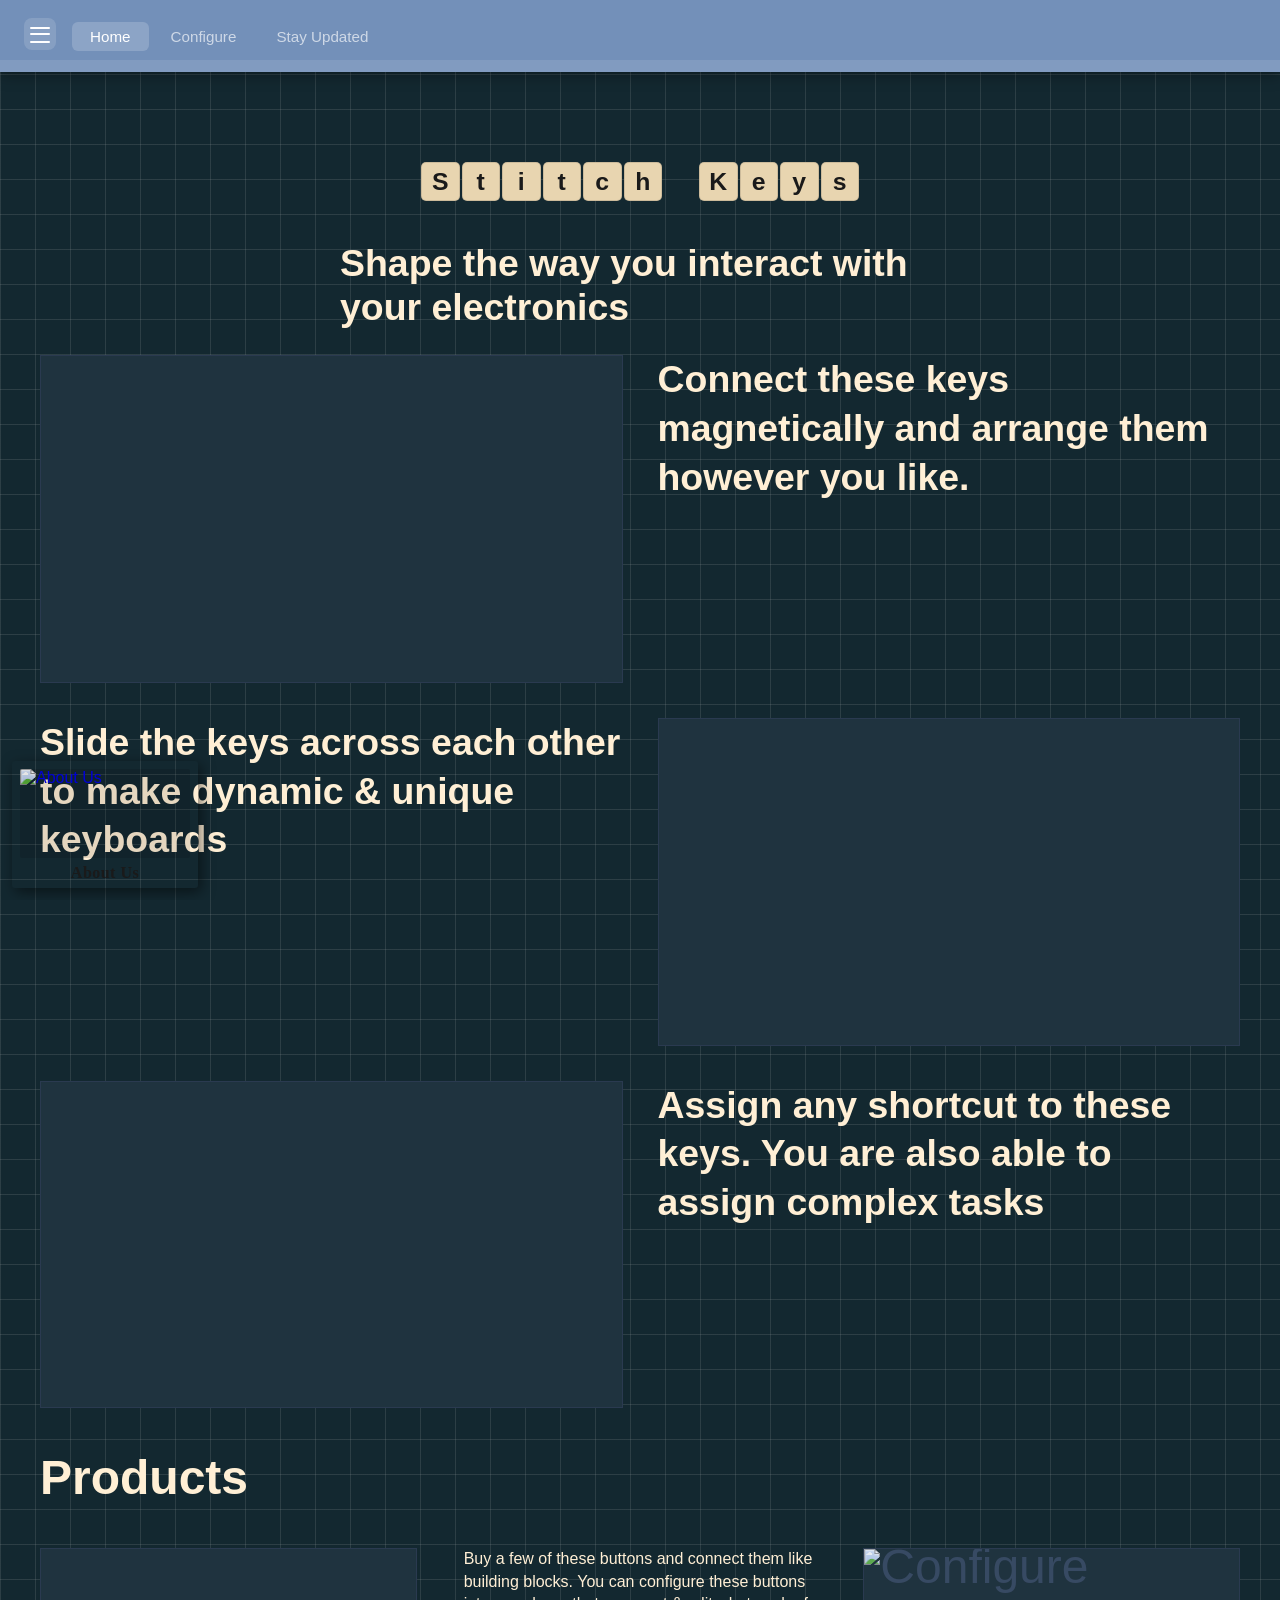
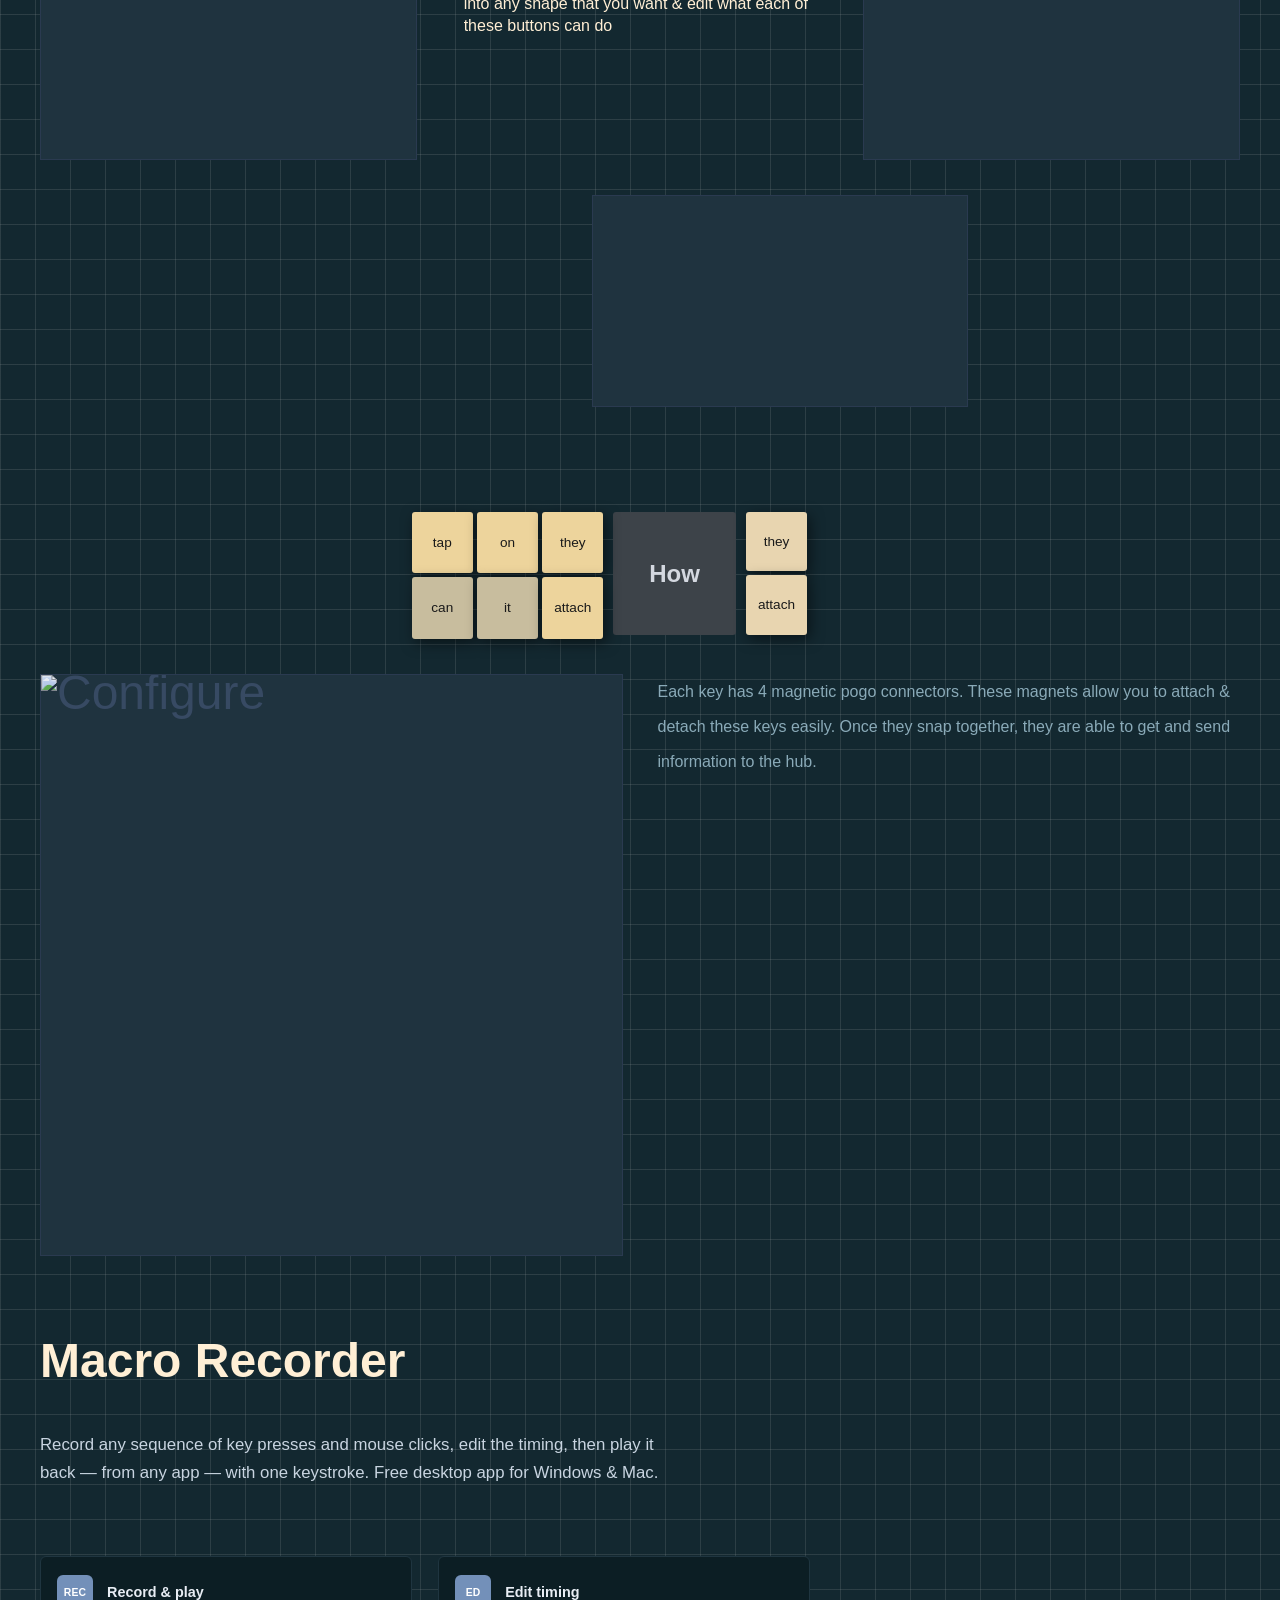
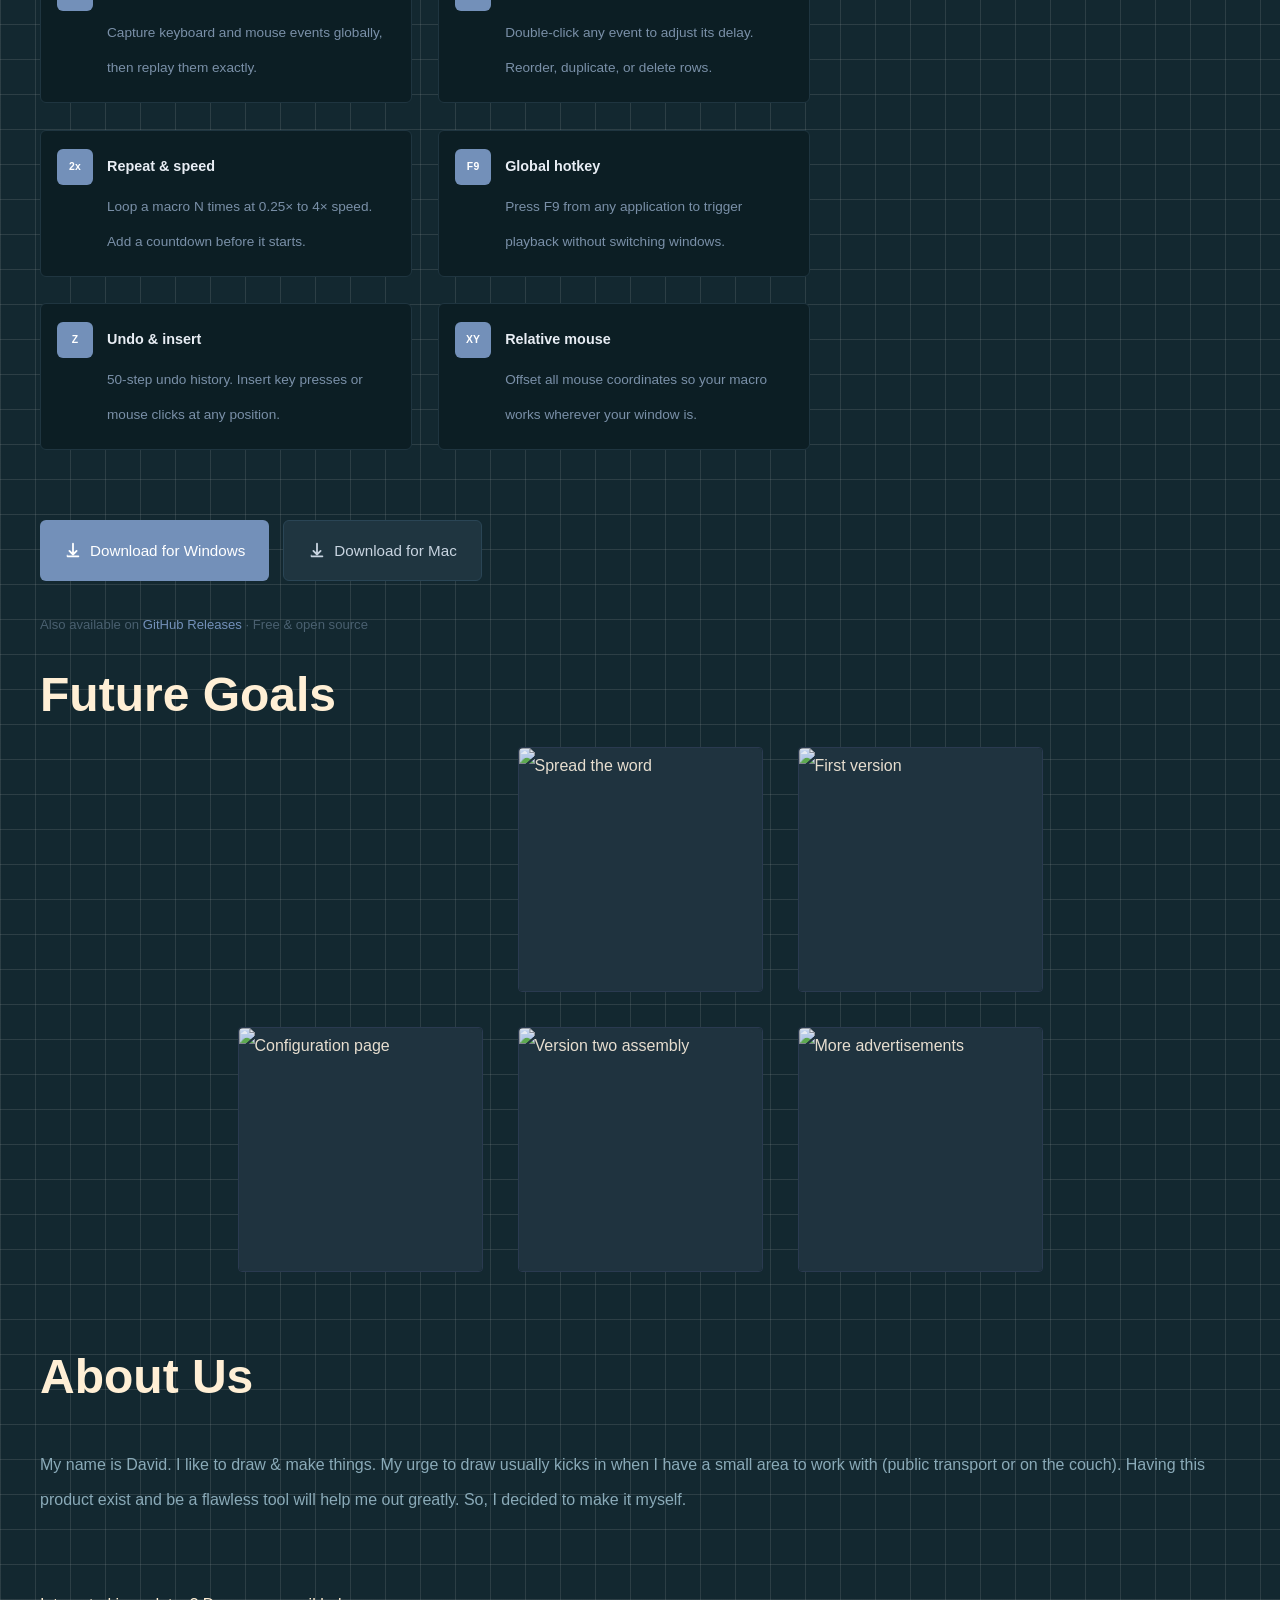
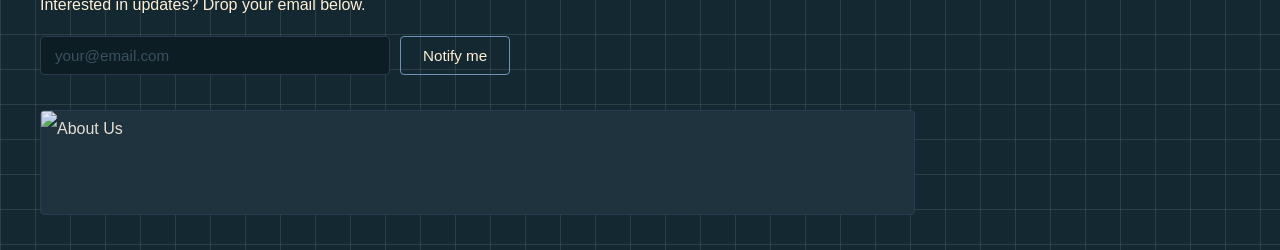
==== commit a27ef6a8: "feat: add Macro Recorder download section to website Adds a #download section between How it Works a" ====
--- a/index.html
+++ b/index.html
@@ -3,7 +3,7 @@
 <head>
     <meta charset="UTF-8">
     <meta name="viewport" content="width=device-width, initial-scale=1.0">
-    <meta http-equiv="Content-Security-Policy" content="default-src 'self'; script-src 'self'; style-src 'self' https://fonts.googleapis.com; font-src https://fonts.gstatic.com; img-src 'self' data:; media-src 'self'; connect-src 'self' https://script.google.com https://script.googleusercontent.com; form-action 'self' https://script.google.com; frame-ancestors 'none';">
+    <meta http-equiv="Content-Security-Policy" content="default-src 'self'; script-src 'self'; style-src 'self' https://fonts.googleapis.com; font-src https://fonts.gstatic.com; img-src 'self' data:; media-src 'self'; connect-src 'self' https://script.google.com https://script.googleusercontent.com; form-action 'self' https://script.google.com; frame-ancestors 'none'; navigate-to 'self' https://github.com;">
     <meta name="referrer" content="strict-origin-when-cross-origin">
     <title>Stitch Keys — Modular Magnetic Macro Keys</title>
     <meta name="description" content="Stitch Keys are modular magnetic macro keys you can arrange into any shape and assign any shortcut or task to. Shape the way you interact with your electronics.">
@@ -51,11 +51,15 @@
                     <div class="sticky-note__img"><img src="art/how_it_works.png" alt="How it Works"></div>
                     <span class="sticky-note__label">How it Works</span>
                 </a>
-                <a draggable="false" href="#section1" class="sticky-note sticky-note--4">
+                <a draggable="false" href="#download" class="sticky-note sticky-note--4">
+                    <div class="sticky-note__img"><img src="art/future_goals.png" alt="Download"></div>
+                    <span class="sticky-note__label">Download</span>
+                </a>
+                <a draggable="false" href="#section1" class="sticky-note sticky-note--5">
                     <div class="sticky-note__img"><img src="art/future_goals.png" alt="Future Goals"></div>
                     <span class="sticky-note__label">Current Goals</span>
                 </a>
-                <a draggable="false" href="#section2" class="sticky-note sticky-note--5">
+                <a draggable="false" href="#section2" class="sticky-note sticky-note--6">
                     <div class="sticky-note__img"><img src="art/about_us.png" alt="About Us"></div>
                     <span class="sticky-note__label">About Us</span>
                 </a>
@@ -154,6 +158,72 @@
                     </div>
                 </div>
             </section>
+            <section id="download">
+                <h2>Macro Recorder</h2>
+                <p class="dl-intro">Record any sequence of key presses and mouse clicks, edit the timing, then play it back — from any app — with one keystroke. Free desktop app for Windows &amp; Mac.</p>
+
+                <div class="dl-feature-grid">
+                    <div class="dl-feature">
+                        <span class="dl-feature__icon">REC</span>
+                        <div>
+                            <strong>Record &amp; play</strong>
+                            <span>Capture keyboard and mouse events globally, then replay them exactly.</span>
+                        </div>
+                    </div>
+                    <div class="dl-feature">
+                        <span class="dl-feature__icon">ED</span>
+                        <div>
+                            <strong>Edit timing</strong>
+                            <span>Double-click any event to adjust its delay. Reorder, duplicate, or delete rows.</span>
+                        </div>
+                    </div>
+                    <div class="dl-feature">
+                        <span class="dl-feature__icon">2x</span>
+                        <div>
+                            <strong>Repeat &amp; speed</strong>
+                            <span>Loop a macro N times at 0.25× to 4× speed. Add a countdown before it starts.</span>
+                        </div>
+                    </div>
+                    <div class="dl-feature">
+                        <span class="dl-feature__icon">F9</span>
+                        <div>
+                            <strong>Global hotkey</strong>
+                            <span>Press F9 from any application to trigger playback without switching windows.</span>
+                        </div>
+                    </div>
+                    <div class="dl-feature">
+                        <span class="dl-feature__icon">Z</span>
+                        <div>
+                            <strong>Undo &amp; insert</strong>
+                            <span>50-step undo history. Insert key presses or mouse clicks at any position.</span>
+                        </div>
+                    </div>
+                    <div class="dl-feature">
+                        <span class="dl-feature__icon">XY</span>
+                        <div>
+                            <strong>Relative mouse</strong>
+                            <span>Offset all mouse coordinates so your macro works wherever your window is.</span>
+                        </div>
+                    </div>
+                </div>
+
+                <div class="dl-buttons">
+                    <a class="dl-btn dl-btn--primary"
+                       href="https://github.com/woodenExpresso/stitch-keys/releases/latest/download/StitchKeys-MacroRecorder-Windows.exe"
+                       target="_blank" rel="noopener noreferrer">
+                        <svg class="dl-btn__icon" viewBox="0 0 20 20" fill="currentColor" aria-hidden="true"><path d="M10 2a1 1 0 011 1v9.586l2.293-2.293a1 1 0 111.414 1.414l-4 4a1 1 0 01-1.414 0l-4-4a1 1 0 111.414-1.414L9 12.586V3a1 1 0 011-1z"/><path d="M3 15a1 1 0 011 1h12a1 1 0 110 2H4a1 1 0 01-1-1v-1a1 1 0 011-1z"/></svg>
+                        Download for Windows
+                    </a>
+                    <a class="dl-btn dl-btn--secondary"
+                       href="https://github.com/woodenExpresso/stitch-keys/releases/latest/download/StitchKeys-MacroRecorder-Mac"
+                       target="_blank" rel="noopener noreferrer">
+                        <svg class="dl-btn__icon" viewBox="0 0 20 20" fill="currentColor" aria-hidden="true"><path d="M10 2a1 1 0 011 1v9.586l2.293-2.293a1 1 0 111.414 1.414l-4 4a1 1 0 01-1.414 0l-4-4a1 1 0 111.414-1.414L9 12.586V3a1 1 0 011-1z"/><path d="M3 15a1 1 0 011 1h12a1 1 0 110 2H4a1 1 0 01-1-1v-1a1 1 0 011-1z"/></svg>
+                        Download for Mac
+                    </a>
+                </div>
+                <p class="dl-note">Also available on <a href="https://github.com/woodenExpresso/stitch-keys/releases" target="_blank" rel="noopener noreferrer">GitHub Releases</a> · Free &amp; open source</p>
+            </section>
+
             <section id="section1">
                 <h2>Future Goals</h2>
                 <div class="fg-images">
--- a/style.css
+++ b/style.css
@@ -917,6 +917,122 @@
     border-radius: 4px;
 }
 
+/* ── Download section ──────────────────────────────────────────────────── */
+.dl-intro {
+    max-width: 640px;
+    font-size: 1.05rem;
+    color: #c8d4e0;
+    line-height: 1.65;
+    margin: 0 0 calc(2 * 35px);
+}
+
+.dl-feature-grid {
+    display: grid;
+    grid-template-columns: repeat(auto-fill, minmax(260px, 1fr));
+    gap: calc(35px * 0.75);
+    margin-bottom: calc(2 * 35px);
+    max-width: calc(22 * 35px);
+}
+
+.dl-feature {
+    display: flex;
+    gap: 14px;
+    align-items: flex-start;
+    background: #0c1e24;
+    border: 1px solid #1f3540;
+    border-radius: 6px;
+    padding: 18px 16px;
+}
+
+.dl-feature__icon {
+    flex-shrink: 0;
+    width: 36px;
+    height: 36px;
+    border-radius: 6px;
+    background: #7390B9;
+    color: #fff;
+    font-size: 0.65rem;
+    font-weight: 700;
+    font-family: 'Exo 2', sans-serif;
+    letter-spacing: 0.02em;
+    display: flex;
+    align-items: center;
+    justify-content: center;
+    line-height: 1;
+}
+
+.dl-feature strong {
+    display: block;
+    color: #e8edf4;
+    font-family: 'Exo 2', sans-serif;
+    font-weight: 600;
+    font-size: 0.9rem;
+    margin-bottom: 4px;
+}
+
+.dl-feature div > span {
+    color: #7a90a8;
+    font-size: 0.85rem;
+    line-height: 1.5;
+}
+
+.dl-buttons {
+    display: flex;
+    gap: 14px;
+    flex-wrap: wrap;
+    margin-bottom: calc(35px * 0.75);
+}
+
+.dl-btn {
+    display: inline-flex;
+    align-items: center;
+    gap: 8px;
+    padding: 12px 24px;
+    border-radius: 6px;
+    font-family: 'Rubik', sans-serif;
+    font-weight: 500;
+    font-size: 0.95rem;
+    text-decoration: none;
+    transition: filter 0.18s ease, transform 0.1s ease;
+}
+
+.dl-btn:hover {
+    filter: brightness(1.12);
+    transform: translateY(-1px);
+}
+
+.dl-btn--primary {
+    background: #7390B9;
+    color: #fff;
+}
+
+.dl-btn--secondary {
+    background: #1f3540;
+    color: #c8d4e0;
+    border: 1px solid #2a4555;
+}
+
+.dl-btn__icon {
+    width: 18px;
+    height: 18px;
+    flex-shrink: 0;
+}
+
+.dl-note {
+    font-size: 0.82rem;
+    color: #4a6070;
+    margin: 0;
+}
+
+.dl-note a {
+    color: #7390B9;
+    text-decoration: none;
+}
+
+.dl-note a:hover {
+    text-decoration: underline;
+}
+
 /* ── About Us section ──────────────────────────────────────────────────── */
 .au-img {
     width: calc(25 * 35px);
